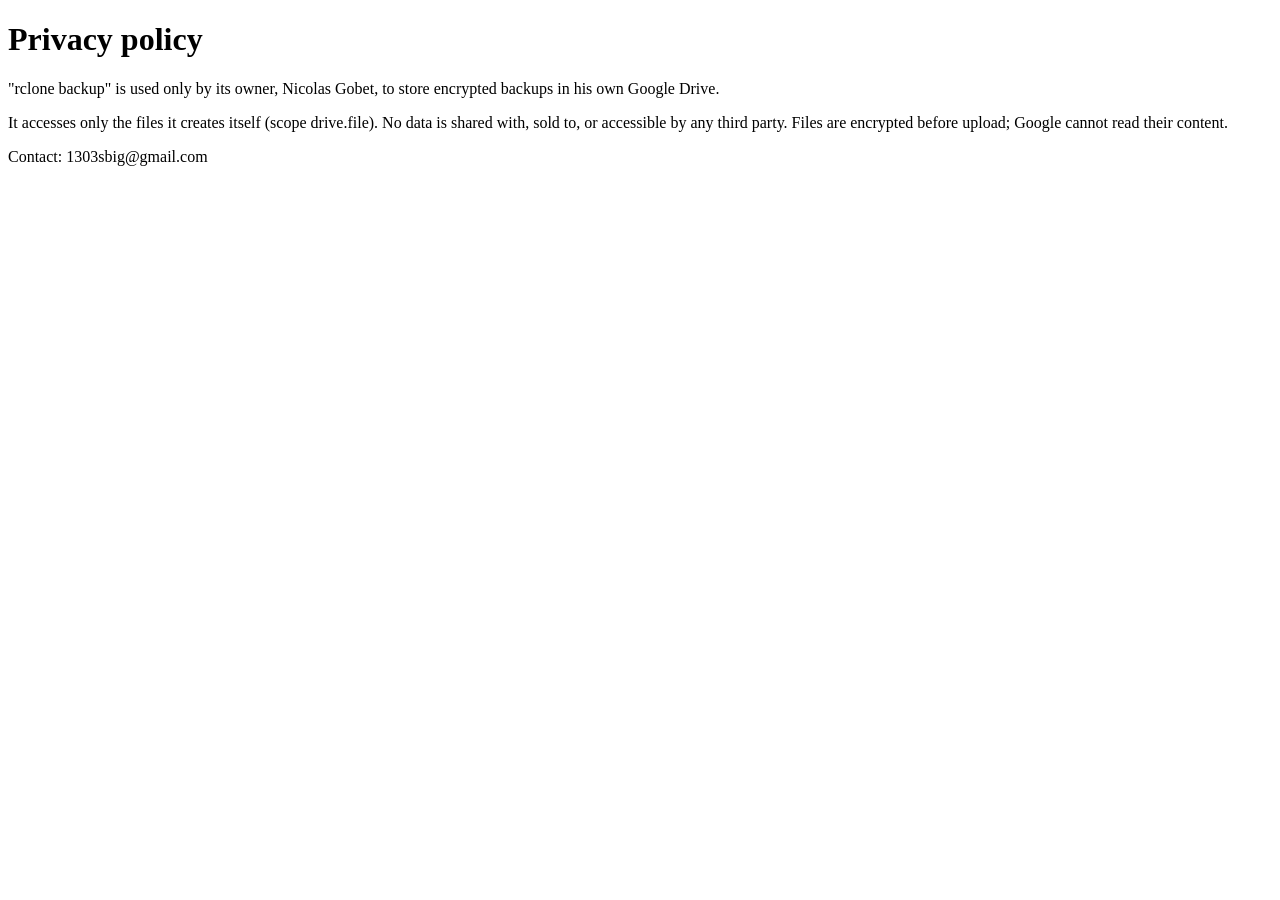
==== privacy.html @ 8709b4ac "Create privacy.html" ====
<!doctype html><meta charset="utf-8"><title>Privacy policy — rclone backup</title>
<h1>Privacy policy</h1>
<p>"rclone backup" is used only by its owner, Nicolas Gobet, to store encrypted backups in his own Google Drive.</p>
<p>It accesses only the files it creates itself (scope drive.file). No data is shared with, sold to, or accessible by any third party. Files are encrypted before upload; Google cannot read their content.</p>
<p>Contact: 1303sbig@gmail.com</p>
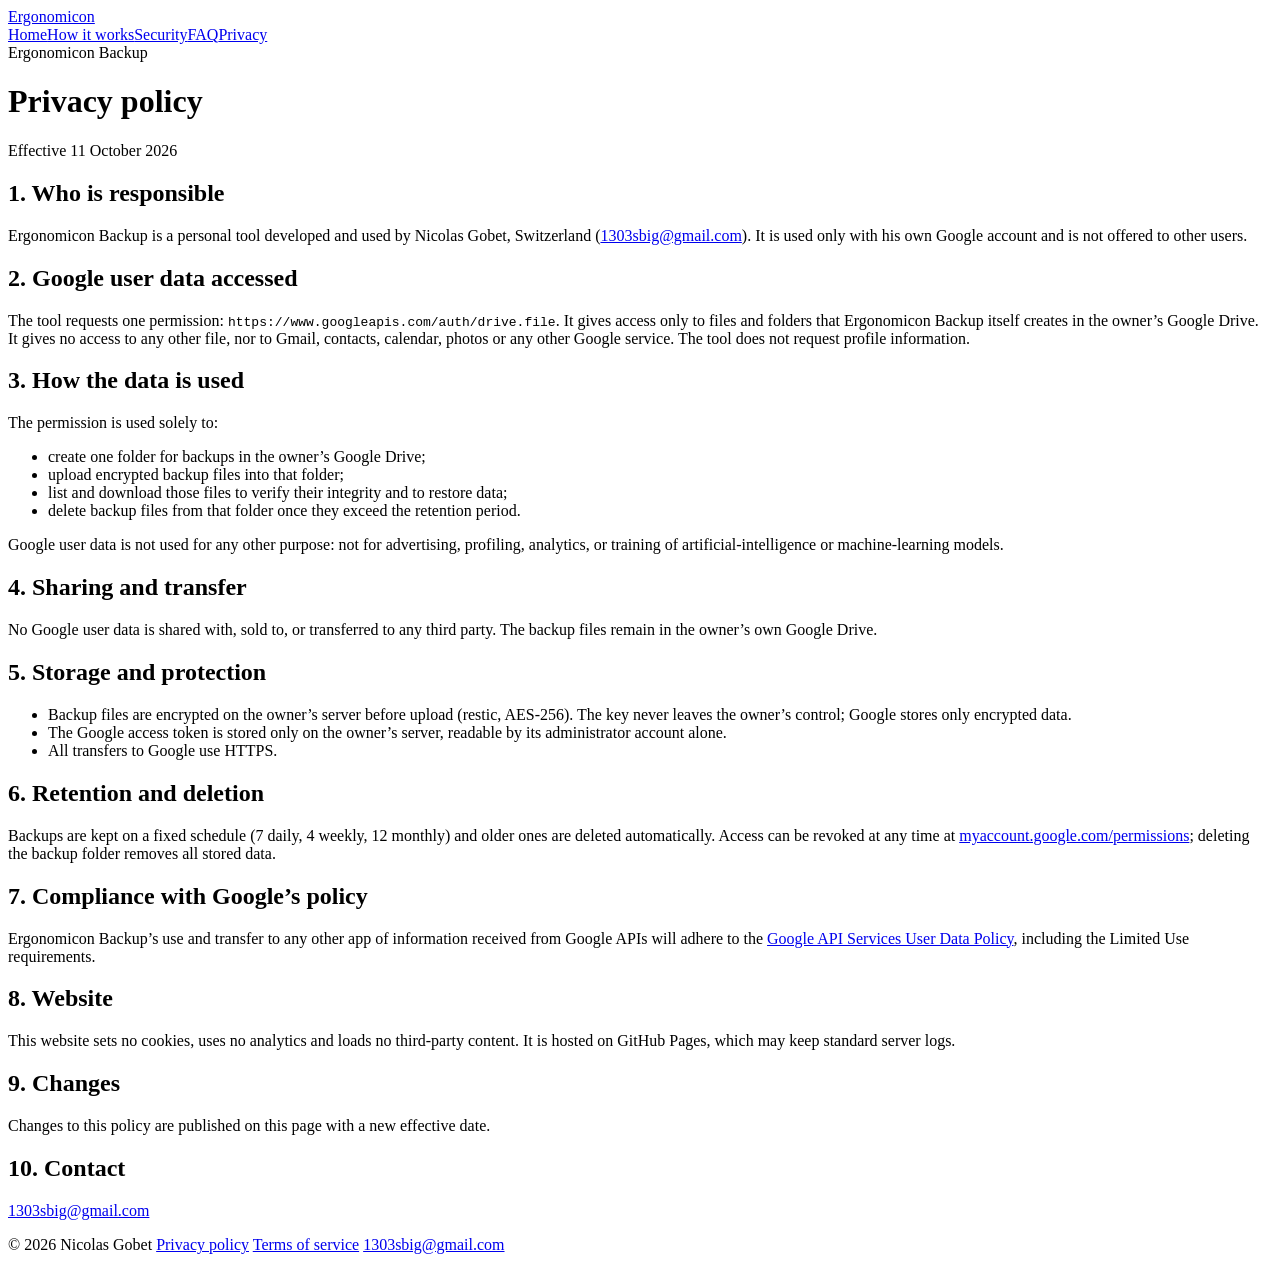
==== commit fb0518b9: "Update privacy.html" ====
--- a/privacy.html
+++ b/privacy.html
@@ -1,5 +1,85 @@
-<!doctype html><meta charset="utf-8"><title>Privacy policy — rclone backup</title>
-<h1>Privacy policy</h1>
-<p>"rclone backup" is used only by its owner, Nicolas Gobet, to store encrypted backups in his own Google Drive.</p>
-<p>It accesses only the files it creates itself (scope drive.file). No data is shared with, sold to, or accessible by any third party. Files are encrypted before upload; Google cannot read their content.</p>
-<p>Contact: 1303sbig@gmail.com</p>
+<!doctype html>
+<html lang="en">
+<head>
+<meta charset="utf-8">
+<meta name="viewport" content="width=device-width, initial-scale=1">
+<title>Privacy policy — Ergonomicon Backup</title>
+<meta name="description" content="Privacy policy of Ergonomicon Backup.">
+<link rel="icon" href="logo.svg" type="image/svg+xml">
+<link rel="stylesheet" href="style.css">
+</head>
+<body>
+<header class="site-head"><div class="in">
+  <a class="brand" href="index.html"><img src="logo.svg" alt="">Ergonomicon</a>
+  <nav aria-label="Main"><a href="index.html">Home</a><a href="how-it-works.html">How it works</a><a href="security.html">Security</a><a href="faq.html">FAQ</a><a href="privacy.html" aria-current="page">Privacy</a></nav>
+</div></header>
+<main>
+<div class="hero" style="grid-template-columns:1fr">
+  <div><div class="eyebrow">Ergonomicon Backup</div><h1>Privacy policy</h1>
+  <p class="meta">Effective 11 October 2026</p></div>
+</div>
+<section style="border-top:0;padding-top:0"><div class="prose">
+  <h2>1. Who is responsible</h2>
+  <p>Ergonomicon Backup is a personal tool developed and used by Nicolas Gobet, Switzerland
+  (<a href="mailto:1303sbig@gmail.com">1303sbig@gmail.com</a>). It is used only with his own Google account and is not offered
+  to other users.</p>
+
+  <h2>2. Google user data accessed</h2>
+  <p>The tool requests one permission: <code>https://www.googleapis.com/auth/drive.file</code>. It gives
+  access only to files and folders that Ergonomicon Backup itself creates in the owner&rsquo;s Google Drive. It gives
+  no access to any other file, nor to Gmail, contacts, calendar, photos or any other Google service.
+  The tool does not request profile information.</p>
+
+  <h2>3. How the data is used</h2>
+  <p>The permission is used solely to:</p>
+  <ul>
+    <li>create one folder for backups in the owner&rsquo;s Google Drive;</li>
+    <li>upload encrypted backup files into that folder;</li>
+    <li>list and download those files to verify their integrity and to restore data;</li>
+    <li>delete backup files from that folder once they exceed the retention period.</li>
+  </ul>
+  <p>Google user data is not used for any other purpose: not for advertising, profiling, analytics,
+  or training of artificial-intelligence or machine-learning models.</p>
+
+  <h2>4. Sharing and transfer</h2>
+  <p>No Google user data is shared with, sold to, or transferred to any third party. The backup files
+  remain in the owner&rsquo;s own Google Drive.</p>
+
+  <h2>5. Storage and protection</h2>
+  <ul>
+    <li>Backup files are encrypted on the owner&rsquo;s server before upload (restic, AES-256). The key
+    never leaves the owner&rsquo;s control; Google stores only encrypted data.</li>
+    <li>The Google access token is stored only on the owner&rsquo;s server, readable by its administrator account alone.</li>
+    <li>All transfers to Google use HTTPS.</li>
+  </ul>
+
+  <h2>6. Retention and deletion</h2>
+  <p>Backups are kept on a fixed schedule (7 daily, 4 weekly, 12 monthly) and older ones are deleted
+  automatically. Access can be revoked at any time at
+  <a href="https://myaccount.google.com/permissions">myaccount.google.com/permissions</a>; deleting the
+  backup folder removes all stored data.</p>
+
+  <h2>7. Compliance with Google&rsquo;s policy</h2>
+  <p>Ergonomicon Backup&rsquo;s use and transfer to any other app of information received from Google APIs will adhere
+  to the <a href="https://developers.google.com/terms/api-services-user-data-policy">Google API Services
+  User Data Policy</a>, including the Limited Use requirements.</p>
+
+  <h2>8. Website</h2>
+  <p>This website sets no cookies, uses no analytics and loads no third-party content. It is hosted on
+  GitHub Pages, which may keep standard server logs.</p>
+
+  <h2>9. Changes</h2>
+  <p>Changes to this policy are published on this page with a new effective date.</p>
+
+  <h2>10. Contact</h2>
+  <p><a href="mailto:1303sbig@gmail.com">1303sbig@gmail.com</a></p>
+</div></section>
+</main>
+<footer class="site-foot"><div class="in">
+  <span>&copy; 2026 Nicolas Gobet</span>
+  <a href="privacy.html">Privacy policy</a>
+  <a href="terms.html">Terms of service</a>
+  <a href="mailto:1303sbig@gmail.com">1303sbig@gmail.com</a>
+</div></footer>
+</body>
+</html>
